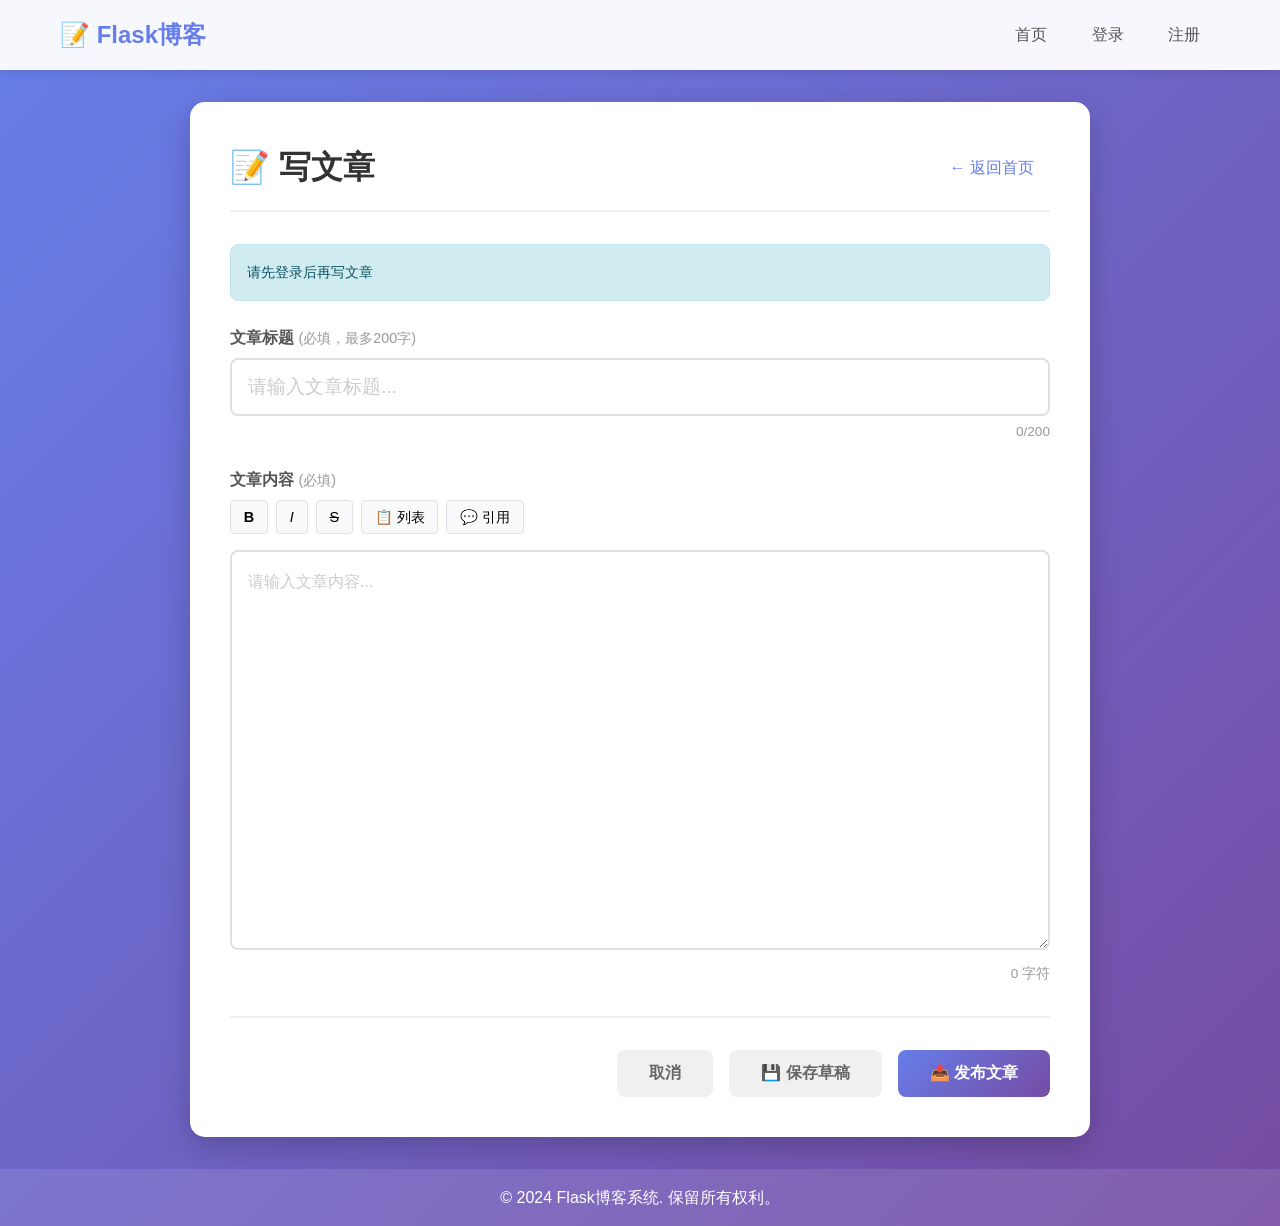
==== frontend/create_post.html @ 10ca5f61 "前端博客配置" ====
<!DOCTYPE html>
<html lang="zh-CN">
<head>
    <meta charset="UTF-8">
    <meta name="viewport" content="width=device-width, initial-scale=1.0">
    <title>写文章 - Flask博客</title>
    <style>
        * {
            margin: 0;
            padding: 0;
            box-sizing: border-box;
        }

        body {
            font-family: -apple-system, BlinkMacSystemFont, 'Segoe UI', Roboto, 'Helvetica Neue', Arial, sans-serif;
            line-height: 1.6;
            color: #333;
            background: linear-gradient(135deg, #667eea 0%, #764ba2 100%);
            min-height: 100vh;
            display: flex;
            flex-direction: column;
        }

        .navbar {
            background: rgba(255, 255, 255, 0.95);
            backdrop-filter: blur(10px);
            box-shadow: 0 2px 10px rgba(0, 0, 0, 0.1);
            padding: 1rem 0;
            position: sticky;
            top: 0;
            z-index: 1000;
        }

        .container {
            max-width: 1200px;
            margin: 0 auto;
            padding: 0 20px;
        }

        .navbar .container {
            display: flex;
            justify-content: space-between;
            align-items: center;
        }

        .logo {
            font-size: 1.5rem;
            font-weight: bold;
            color: #667eea;
            text-decoration: none;
        }

        .nav-links a {
            color: #555;
            text-decoration: none;
            padding: 0.5rem 1rem;
            margin: 0 0.25rem;
            border-radius: 5px;
            transition: all 0.3s ease;
        }

        .nav-links a:hover {
            background: #667eea;
            color: white;
        }

        main {
            flex: 1;
            padding: 2rem;
        }

        .editor-container {
            background: white;
            border-radius: 15px;
            box-shadow: 0 10px 30px rgba(0, 0, 0, 0.2);
            padding: 2.5rem;
            max-width: 900px;
            margin: 0 auto;
        }

        .editor-header {
            display: flex;
            justify-content: space-between;
            align-items: center;
            margin-bottom: 2rem;
            padding-bottom: 1rem;
            border-bottom: 2px solid #f0f0f0;
        }

        .editor-header h1 {
            font-size: 2rem;
            color: #333;
        }

        .back-btn {
            color: #667eea;
            text-decoration: none;
            font-weight: 500;
            padding: 0.5rem 1rem;
            border-radius: 5px;
            transition: all 0.3s ease;
        }

        .back-btn:hover {
            background: #f0f0f0;
        }

        .form-group {
            margin-bottom: 1.5rem;
        }

        .form-group label {
            display: block;
            margin-bottom: 0.5rem;
            color: #555;
            font-weight: 600;
            font-size: 1rem;
        }

        .form-group .label-hint {
            font-weight: 400;
            color: #999;
            font-size: 0.9rem;
        }

        #title {
            width: 100%;
            padding: 1rem;
            border: 2px solid #e0e0e0;
            border-radius: 8px;
            font-size: 1.2rem;
            transition: all 0.3s ease;
            outline: none;
            font-weight: 500;
        }

        #title:focus {
            border-color: #667eea;
            box-shadow: 0 0 0 3px rgba(102, 126, 234, 0.1);
        }

        #title::placeholder {
            color: #ccc;
            font-weight: 400;
        }

        #content {
            width: 100%;
            min-height: 400px;
            padding: 1rem;
            border: 2px solid #e0e0e0;
            border-radius: 8px;
            font-size: 1rem;
            line-height: 1.8;
            resize: vertical;
            transition: all 0.3s ease;
            outline: none;
            font-family: inherit;
        }

        #content:focus {
            border-color: #667eea;
            box-shadow: 0 0 0 3px rgba(102, 126, 234, 0.1);
        }

        #content::placeholder {
            color: #ccc;
        }

        .char-count {
            text-align: right;
            color: #999;
            font-size: 0.85rem;
            margin-top: 0.3rem;
        }

        .char-count.warning {
            color: #e67e22;
        }

        .error-message {
            color: #e74c3c;
            font-size: 0.85rem;
            margin-top: 0.3rem;
            display: none;
        }

        .error-message.show {
            display: block;
        }

        .editor-actions {
            display: flex;
            gap: 1rem;
            justify-content: flex-end;
            margin-top: 2rem;
            padding-top: 2rem;
            border-top: 2px solid #f0f0f0;
        }

        .btn {
            padding: 0.8rem 2rem;
            border: none;
            border-radius: 8px;
            font-size: 1rem;
            font-weight: 600;
            cursor: pointer;
            transition: all 0.3s ease;
            text-decoration: none;
            display: inline-flex;
            align-items: center;
            gap: 0.5rem;
        }

        .btn-primary {
            background: linear-gradient(135deg, #667eea 0%, #764ba2 100%);
            color: white;
        }

        .btn-primary:hover:not(:disabled) {
            transform: translateY(-2px);
            box-shadow: 0 5px 15px rgba(102, 126, 234, 0.4);
        }

        .btn-secondary {
            background: #f0f0f0;
            color: #666;
        }

        .btn-secondary:hover {
            background: #e0e0e0;
        }

        .btn-danger {
            background: #e74c3c;
            color: white;
        }

        .btn-danger:hover {
            background: #c0392b;
        }

        .btn:disabled {
            opacity: 0.6;
            cursor: not-allowed;
        }

        .btn .spinner {
            display: none;
            width: 16px;
            height: 16px;
            border: 2px solid rgba(255, 255, 255, 0.3);
            border-top-color: white;
            border-radius: 50%;
            animation: spin 0.6s linear infinite;
        }

        .btn.loading .spinner {
            display: inline-block;
        }

        .btn.loading .btn-text {
            display: none;
        }

        @keyframes spin {
            to { transform: rotate(360deg); }
        }

        .alert {
            padding: 1rem;
            border-radius: 8px;
            margin-bottom: 1.5rem;
            font-size: 0.9rem;
            animation: slideDown 0.3s ease;
        }

        @keyframes slideDown {
            from {
                opacity: 0;
                transform: translateY(-10px);
            }
            to {
                opacity: 1;
                transform: translateY(0);
            }
        }

        .alert-success {
            background: #d4edda;
            color: #155724;
            border: 1px solid #c3e6cb;
        }

        .alert-danger {
            background: #f8d7da;
            color: #721c24;
            border: 1px solid #f5c6cb;
        }

        .alert-info {
            background: #d1ecf1;
            color: #0c5460;
            border: 1px solid #bee5eb;
        }

        .footer {
            background: rgba(255, 255, 255, 0.1);
            color: white;
            text-align: center;
            padding: 1rem 0;
            margin-top: auto;
        }

        .toolbar {
            display: flex;
            gap: 0.5rem;
            margin-bottom: 1rem;
            flex-wrap: wrap;
        }

        .toolbar button {
            padding: 0.4rem 0.8rem;
            background: #f8f9fa;
            border: 1px solid #dee2e6;
            border-radius: 4px;
            cursor: pointer;
            font-size: 0.9rem;
            transition: all 0.2s ease;
        }

        .toolbar button:hover {
            background: #e9ecef;
            border-color: #adb5bd;
        }

        .toolbar button.active {
            background: #667eea;
            color: white;
            border-color: #667eea;
        }

        @media (max-width: 768px) {
            .editor-container {
                padding: 1.5rem;
                margin: 0.5rem;
            }

            .editor-header {
                flex-direction: column;
                gap: 1rem;
                align-items: flex-start;
            }

            .editor-actions {
                flex-direction: column;
            }

            .btn {
                width: 100%;
                justify-content: center;
            }

            #content {
                min-height: 300px;
            }

            .navbar .container {
                flex-direction: column;
                gap: 0.5rem;
            }
        }
    </style>
</head>
<body>
    <nav class="navbar">
        <div class="container">
            <a href="/index.html" class="logo">📝 Flask博客</a>
            <div class="nav-links" id="navLinks">
                <a href="/index.html">首页</a>
                <a href="/login.html">登录</a>
                <a href="/register.html">注册</a>
            </div>
        </div>
    </nav>

    <main>
        <div class="editor-container">
            <div class="editor-header">
                <h1 id="pageTitle">📝 写文章</h1>
                <a href="/index.html" class="back-btn">← 返回首页</a>
            </div>

            <div id="messageContainer"></div>

            <form id="postForm" novalidate>
                <div class="form-group">
                    <label for="title">
                        文章标题 <span class="label-hint">(必填，最多200字)</span>
                    </label>
                    <input 
                        type="text" 
                        id="title" 
                        name="title" 
                        placeholder="请输入文章标题..."
                        required
                        maxlength="200"
                    >
                    <div class="char-count">
                        <span id="titleCount">0</span>/200
                    </div>
                    <div class="error-message" id="titleError"></div>
                </div>

                <div class="form-group">
                    <label for="content">
                        文章内容 <span class="label-hint">(必填)</span>
                    </label>
                    
                    <!-- 简单的编辑工具栏 -->
                    <div class="toolbar">
                        <button type="button" onclick="insertFormat('**', '**')" title="粗体">
                            <strong>B</strong>
                        </button>
                        <button type="button" onclick="insertFormat('*', '*')" title="斜体">
                            <em>I</em>
                        </button>
                        <button type="button" onclick="insertFormat('~~', '~~')" title="删除线">
                            <s>S</s>
                        </button>
                        <button type="button" onclick="insertFormat('\n- ', '')" title="列表">
                            📋 列表
                        </button>
                        <button type="button" onclick="insertFormat('\n> ', '')" title="引用">
                            💬 引用
                        </button>
                    </div>
                    
                    <textarea 
                        id="content" 
                        name="content" 
                        placeholder="请输入文章内容..."
                        required
                    ></textarea>
                    <div class="char-count">
                        <span id="contentCount">0</span> 字符
                    </div>
                    <div class="error-message" id="contentError"></div>
                </div>

                <div class="editor-actions">
                    <button type="button" class="btn btn-secondary" onclick="window.location.href='/index.html'">
                        取消
                    </button>
                    <button type="button" class="btn btn-secondary" id="draftBtn" onclick="saveDraft()">
                        💾 保存草稿
                    </button>
                    <button type="submit" class="btn btn-primary" id="submitBtn">
                        <span class="btn-text">📤 发布文章</span>
                        <span class="spinner"></span>
                    </button>
                </div>
            </form>
        </div>
    </main>

    <footer class="footer">
        <div class="container">
            <p>&copy; 2024 Flask博客系统. 保留所有权利。</p>
        </div>
    </footer>

    <script>
        // API配置
        const API_BASE_URL = 'http://localhost:5000/api';
        
        // 全局变量
        let isEditMode = false;
        let editPostId = null;
        
        // 工具函数
        function getAccessToken() {
            return localStorage.getItem('access_token');
        }
        
        function getUserInfo() {
            const userInfo = localStorage.getItem('user_info');
            return userInfo ? JSON.parse(userInfo) : null;
        }
        
        function isAuthenticated() {
            return !!getAccessToken();
        }
        
        function showMessage(message, type = 'info') {
            const container = document.getElementById('messageContainer');
            container.innerHTML = `<div class="alert alert-${type}">${message}</div>`;
            
            setTimeout(() => {
                if (container.querySelector('.alert')) {
                    container.innerHTML = '';
                }
            }, 5000);
        }
        
        function showFieldError(fieldId, message) {
            const errorElement = document.getElementById(fieldId + 'Error');
            if (errorElement) {
                errorElement.textContent = message;
                errorElement.classList.add('show');
                
                const input = document.getElementById(fieldId);
                if (input) {
                    input.style.borderColor = '#e74c3c';
                }
            }
        }
        
        function clearFieldError(fieldId) {
            const errorElement = document.getElementById(fieldId + 'Error');
            if (errorElement) {
                errorElement.textContent = '';
                errorElement.classList.remove('show');
                
                const input = document.getElementById(fieldId);
                if (input) {
                    input.style.borderColor = '#e0e0e0';
                }
            }
        }
        
        // API请求函数
        async function apiRequest(url, options = {}) {
            const token = getAccessToken();
            const config = {
                headers: {
                    'Content-Type': 'application/json',
                    ...(token && { 'Authorization': `Bearer ${token}` })
                },
                ...options
            };
            
            const response = await fetch(`${API_BASE_URL}${url}`, config);
            const data = await response.json();
            
            if (!response.ok) {
                throw new Error(data.error || '请求失败');
            }
            
            return data;
        }
        
        // 创建文章
        async function createPost(title, content) {
            return await apiRequest('/posts', {
                method: 'POST',
                body: JSON.stringify({ title, content })
            });
        }
        
        // 更新文章
        async function updatePost(postId, title, content) {
            return await apiRequest(`/posts/${postId}`, {
                method: 'PUT',
                body: JSON.stringify({ title, content })
            });
        }
        
        // 获取文章详情
        async function getPost(postId) {
            return await apiRequest(`/posts/${postId}`);
        }
        
        // 表单验证
        function validateForm(title, content) {
            let isValid = true;
            
            // 清除之前的错误
            clearFieldError('title');
            clearFieldError('content');
            
            // 验证标题
            if (!title || title.trim().length === 0) {
                showFieldError('title', '请输入文章标题');
                isValid = false;
            } else if (title.trim().length > 200) {
                showFieldError('title', '标题不能超过200个字符');
                isValid = false;
            }
            
            // 验证内容
            if (!content || content.trim().length === 0) {
                showFieldError('content', '请输入文章内容');
                isValid = false;
            }
            
            return isValid;
        }
        
        // 保存草稿
        function saveDraft() {
            const title = document.getElementById('title').value;
            const content = document.getElementById('content').value;
            
            if (title || content) {
                const draft = {
                    title: title,
                    content: content,
                    timestamp: new Date().toISOString()
                };
                
                // 如果编辑模式，保存编辑ID
                if (isEditMode) {
                    draft.editPostId = editPostId;
                }
                
                localStorage.setItem('post_draft', JSON.stringify(draft));
                showMessage('草稿已保存！', 'success');
            } else {
                showMessage('没有内容可保存', 'info');
            }
        }
        
        // 加载草稿
        function loadDraft() {
            const draftStr = localStorage.getItem('post_draft');
            if (draftStr) {
                try {
                    const draft = JSON.parse(draftStr);
                    
                    // 只在创建模式且没有内容时加载草稿
                    if (!isEditMode && !document.getElementById('title').value && !document.getElementById('content').value) {
                        if (draft.title || draft.content) {
                            const loadDraft = confirm('检测到未发布的草稿，是否加载？');
                            if (loadDraft) {
                                document.getElementById('title').value = draft.title || '';
                                document.getElementById('content').value = draft.content || '';
                                updateCharCount();
                                showMessage('草稿已加载', 'info');
                            } else {
                                localStorage.removeItem('post_draft');
                            }
                        }
                    }
                } catch (e) {
                    localStorage.removeItem('post_draft');
                }
            }
        }
        
        // 清除草稿
        function clearDraft() {
            localStorage.removeItem('post_draft');
        }
        
        // 更新字符计数
        function updateCharCount() {
            const title = document.getElementById('title').value;
            const content = document.getElementById('content').value;
            
            document.getElementById('titleCount').textContent = title.length;
            document.getElementById('contentCount').textContent = content.length;
            
            // 标题接近上限时变橙色
            const titleCount = document.getElementById('titleCount');
            if (title.length > 180) {
                titleCount.classList.add('warning');
            } else {
                titleCount.classList.remove('warning');
            }
        }
        
        // 插入格式化文本
        function insertFormat(before, after) {
            const textarea = document.getElementById('content');
            const start = textarea.selectionStart;
            const end = textarea.selectionEnd;
            const text = textarea.value;
            
            const selectedText = text.substring(start, end);
            const newText = text.substring(0, start) + before + selectedText + after + text.substring(end);
            
            textarea.value = newText;
            textarea.focus();
            
            // 设置光标位置
            if (selectedText) {
                textarea.selectionStart = start + before.length;
                textarea.selectionEnd = end + before.length;
            } else {
                textarea.selectionStart = start + before.length;
                textarea.selectionEnd = start + before.length;
            }
            
            updateCharCount();
        }
        
        // 更新导航栏
        function updateNavbar() {
            const userInfo = getUserInfo();
            const navLinks = document.getElementById('navLinks');
            
            if (userInfo) {
                navLinks.innerHTML = `
                    <a href="/index.html">首页</a>
                    <a href="/create_post.html">写文章</a>
                    <a href="/user_posts.html?user_id=${userInfo.id}">我的文章</a>
                    <a href="#" onclick="logout()">登出 (${escapeHtml(userInfo.username)})</a>
                `;
            } else {
                navLinks.innerHTML = `
                    <a href="/index.html">首页</a>
                    <a href="/login.html">登录</a>
                    <a href="/register.html">注册</a>
                `;
            }
        }
        
        function escapeHtml(text) {
            const map = {
                '&': '&amp;',
                '<': '&lt;',
                '>': '&gt;',
                '"': '&quot;',
                "'": '&#039;'
            };
            return text.replace(/[&<>"']/g, char => map[char]);
        }
        
        function logout() {
            localStorage.removeItem('access_token');
            localStorage.removeItem('refresh_token');
            localStorage.removeItem('user_info');
            window.location.href = '/index.html';
        }
        
        // 处理表单提交
        document.getElementById('postForm').addEventListener('submit', async function(e) {
            e.preventDefault();
            
            const title = document.getElementById('title').value;
            const content = document.getElementById('content').value;
            const submitBtn = document.getElementById('submitBtn');
            
            // 表单验证
            if (!validateForm(title, content)) {
                return;
            }
            
            // 显示加载状态
            submitBtn.disabled = true;
            submitBtn.classList.add('loading');
            
            try {
                let result;
                
                if (isEditMode && editPostId) {
                    // 更新文章
                    result = await updatePost(editPostId, title, content);
                    showMessage('文章更新成功！正在跳转...', 'success');
                } else {
                    // 创建文章
                    result = await createPost(title, content);
                    showMessage('文章发布成功！正在跳转...', 'success');
                }
                
                // 清除草稿
                clearDraft();
                
                // 跳转到文章详情页
                setTimeout(() => {
                    window.location.href = `/post.html?id=${result.post.id}`;
                }, 1500);
                
            } catch (error) {
                showMessage('操作失败：' + error.message, 'danger');
                submitBtn.disabled = false;
                submitBtn.classList.remove('loading');
            }
        });
        
        // 加载编辑的文章
        async function loadEditPost() {
            const urlParams = new URLSearchParams(window.location.search);
            const postId = urlParams.get('id');
            
            if (postId) {
                try {
                    const result = await getPost(postId);
                    const post = result.post;
                    
                    // 检查是否是文章作者
                    const userInfo = getUserInfo();
                    if (!userInfo || userInfo.id !== post.user_id) {
                        showMessage('你没有权限编辑此文章', 'danger');
                        setTimeout(() => {
                            window.location.href = '/index.html';
                        }, 2000);
                        return;
                    }
                    
                    // 设置为编辑模式
                    isEditMode = true;
                    editPostId = post.id;
                    
                    // 更新页面标题和按钮
                    document.getElementById('pageTitle').textContent = '✏️ 编辑文章';
                    document.getElementById('submitBtn').querySelector('.btn-text').textContent = '💾 更新文章';
                    
                    // 填充表单
                    document.getElementById('title').value = post.title;
                    document.getElementById('content').value = post.content;
                    updateCharCount();
                    
                } catch (error) {
                    showMessage('加载文章失败：' + error.message, 'danger');
                    setTimeout(() => {
                        window.location.href = '/index.html';
                    }, 2000);
                }
            }
        }
        
        // 页面初始化
        document.addEventListener('DOMContentLoaded', function() {
            // 检查登录状态
            if (!isAuthenticated()) {
                showMessage('请先登录后再写文章', 'info');
                setTimeout(() => {
                    window.location.href = '/login.html';
                }, 2000);
                return;
            }
            
            // 更新导航栏
            updateNavbar();
            
            // 加载编辑文章（如果是编辑模式）
            loadEditPost();
            
            // 加载草稿（仅在创建模式）
            if (!isEditMode) {
                loadDraft();
            }
            
            // 监听输入变化，更新字符计数
            document.getElementById('title').addEventListener('input', function() {
                updateCharCount();
                if (this.value.trim().length > 0) {
                    clearFieldError('title');
                }
            });
            
            document.getElementById('content').addEventListener('input', function() {
                updateCharCount();
                if (this.value.trim().length > 0) {
                    clearFieldError('content');
                }
            });
            
            // 键盘快捷键 Ctrl+S 保存草稿
            document.addEventListener('keydown', function(e) {
                if ((e.ctrlKey || e.metaKey) && e.key === 's') {
                    e.preventDefault();
                    saveDraft();
                }
            });
            
            // 离开页面前提示保存
            window.addEventListener('beforeunload', function(e) {
                const title = document.getElementById('title').value;
                const content = document.getElementById('content').value;
                
                if (title || content) {
                    saveDraft();
                }
            });
        });
    </script>
</body>
</html>
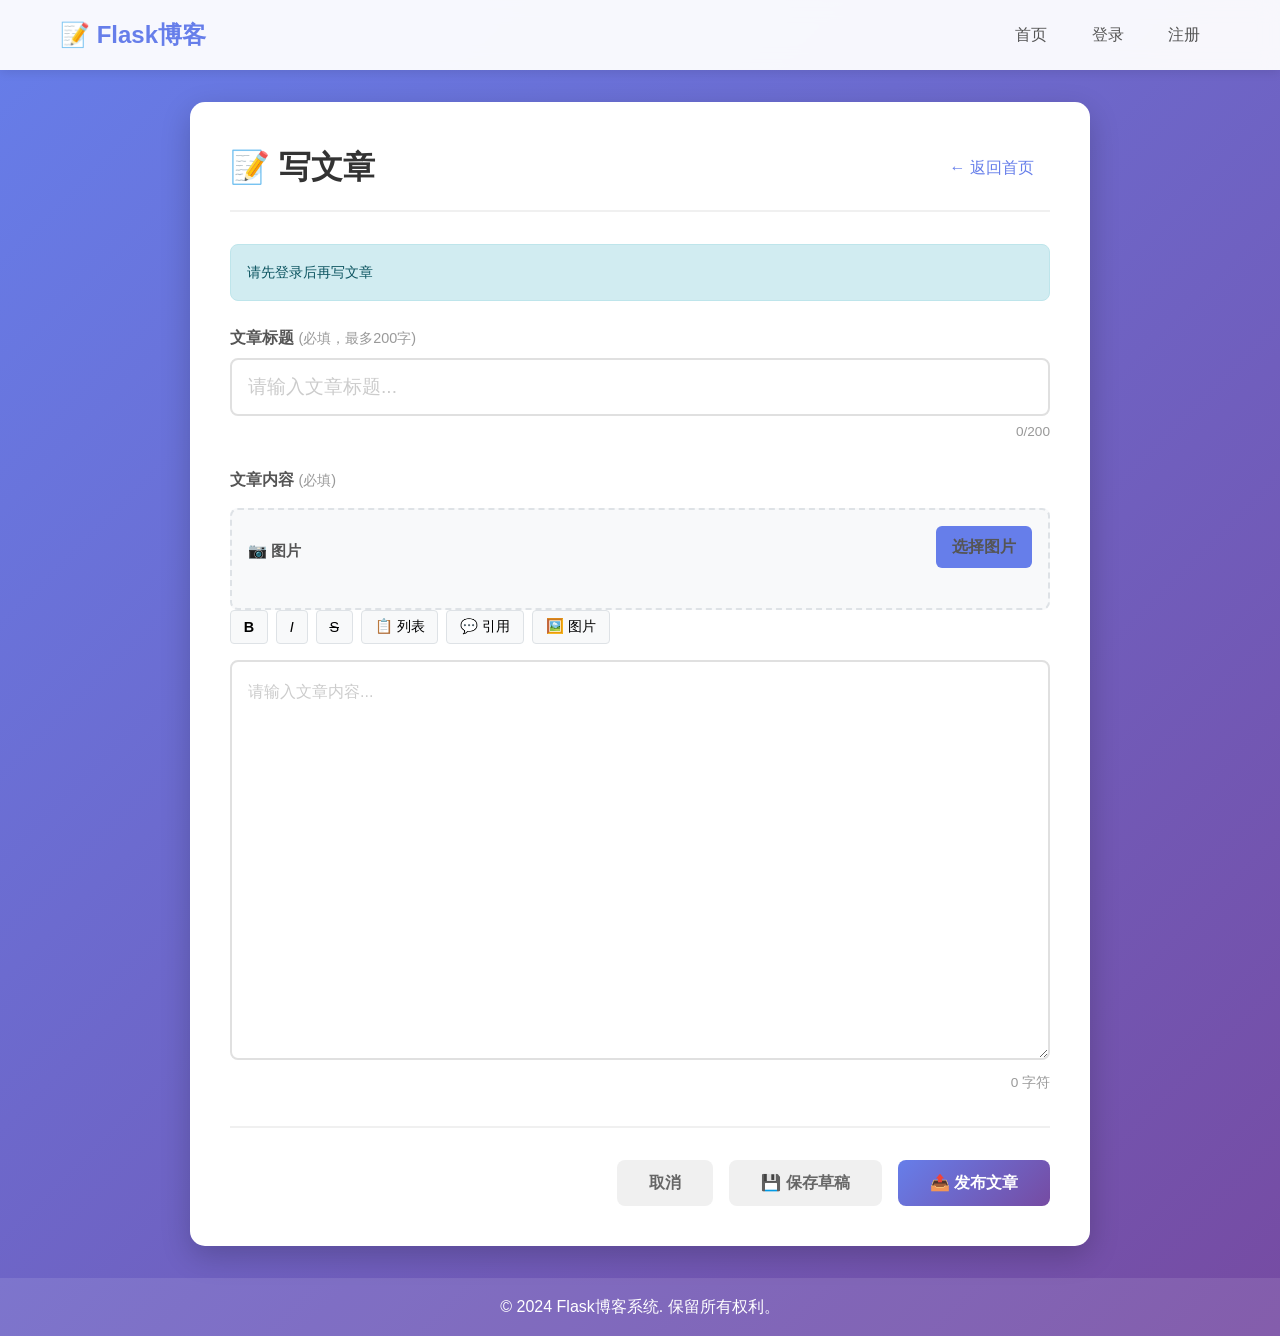
==== commit 98f53cb8: "前端博客配置" ====
--- a/frontend/create_post.html
+++ b/frontend/create_post.html
@@ -50,6 +50,162 @@
             text-decoration: none;
         }
 
+        .upload-section {
+            margin-top: 1rem;
+            padding: 1rem;
+            background: #f8f9fa;
+            border-radius: 8px;
+            border: 2px dashed #dee2e6;
+        }
+
+        .upload-header {
+            display: flex;
+            justify-content: space-between;
+            align-items: center;
+            margin-bottom: 1rem;
+        }
+
+        .upload-title {
+            font-weight: 600;
+            color: #555;
+            font-size: 0.95rem;
+        }
+
+        .btn-upload {
+            padding: 0.5rem 1rem;
+            background: #667eea;
+            color: white;
+            border: none;
+            border-radius: 6px;
+            cursor: pointer;
+            font-size: 0.9rem;
+            transition: all 0.3s ease;
+        }
+
+        .btn-upload:hover {
+            background: #5a6fd6;
+            transform: translateY(-1px);
+        }
+
+        .upload-preview {
+            display: flex;
+            flex-wrap: wrap;
+            gap: 0.5rem;
+            margin-top: 0.5rem;
+        }
+
+        .preview-item {
+            position: relative;
+            width: 100px;
+            height: 100px;
+            border-radius: 8px;
+            overflow: hidden;
+            border: 2px solid #e0e0e0;
+        }
+
+        .preview-item img {
+            width: 100%;
+            height: 100%;
+            object-fit: cover;
+        }
+
+        .preview-item .remove-btn {
+            position: absolute;
+            top: 2px;
+            right: 2px;
+            width: 20px;
+            height: 20px;
+            background: rgba(231, 76, 60, 0.9);
+            color: white;
+            border: none;
+            border-radius: 50%;
+            cursor: pointer;
+            font-size: 12px;
+            display: flex;
+            align-items: center;
+            justify-content: center;
+            transition: all 0.2s ease;
+        }
+
+        .preview-item .remove-btn:hover {
+            background: #c0392b;
+        }
+
+        .upload-progress {
+            margin-top: 1rem;
+            padding: 0.5rem;
+        }
+
+        .progress-bar {
+            height: 6px;
+            background: #e0e0e0;
+            border-radius: 3px;
+            overflow: hidden;
+            margin-bottom: 0.5rem;
+        }
+
+        .progress-fill {
+            height: 100%;
+            background: linear-gradient(135deg, #667eea 0%, #764ba2 100%);
+            width: 0%;
+            transition: width 0.3s ease;
+            border-radius: 3px;
+        }
+
+        .progress-text {
+            font-size: 0.85rem;
+            color: #666;
+        }
+
+        /* 插入图片按钮样式 */
+        .insert-image-btn {
+            padding: 0.3rem 0.6rem;
+            background: #667eea;
+            color: white;
+            border: none;
+            border-radius: 4px;
+            cursor: pointer;
+            font-size: 0.8rem;
+            margin-left: 0.3rem;
+            transition: all 0.2s ease;
+        }
+
+        .insert-image-btn:hover {
+            background: #5a6fd6;
+        }
+
+        .uploaded-images {
+            display: flex;
+            flex-wrap: wrap;
+            gap: 0.5rem;
+            margin-top: 0.5rem;
+        }
+
+        .uploaded-image-item {
+            position: relative;
+            width: 80px;
+            height: 80px;
+            border-radius: 6px;
+            overflow: hidden;
+            border: 2px solid #e0e0e0;
+            cursor: pointer;
+            transition: all 0.2s ease;
+        }
+
+        .uploaded-image-item:hover {
+            border-color: #667eea;
+            transform: scale(1.05);
+        }
+
+        .uploaded-image-item img {
+            width: 100%;
+            height: 100%;
+            object-fit: cover;
+        }
+
+        .uploaded-image-item .image-url {
+            display: none;
+        }
         .nav-links a {
             color: #555;
             text-decoration: none;
@@ -416,25 +572,45 @@
                     <label for="content">
                         文章内容 <span class="label-hint">(必填)</span>
                     </label>
+                    <!-- 在 content textarea 之后添加 -->
+                <div class="upload-section">
+                    <div class="upload-header">
+                        <span class="upload-title">📷 图片</span>
+                        <label class="btn-upload">
+                            <input type="file" id="imageInput" accept="image/*" multiple style="display: none;">
+                            选择图片
+                        </label>
+                    </div>
+                    <div class="upload-preview" id="imagePreview"></div>
+                    <div class="upload-progress" id="uploadProgress" style="display: none;">
+                        <div class="progress-bar">
+                            <div class="progress-fill" id="progressFill"></div>
+                        </div>
+                        <span class="progress-text" id="progressText">上传中...</span>
+                    </div>
+                </div>
                     
                     <!-- 简单的编辑工具栏 -->
-                    <div class="toolbar">
-                        <button type="button" onclick="insertFormat('**', '**')" title="粗体">
-                            <strong>B</strong>
-                        </button>
-                        <button type="button" onclick="insertFormat('*', '*')" title="斜体">
-                            <em>I</em>
-                        </button>
-                        <button type="button" onclick="insertFormat('~~', '~~')" title="删除线">
-                            <s>S</s>
-                        </button>
-                        <button type="button" onclick="insertFormat('\n- ', '')" title="列表">
-                            📋 列表
-                        </button>
-                        <button type="button" onclick="insertFormat('\n> ', '')" title="引用">
-                            💬 引用
-                        </button>
-                    </div>
+                <div class="toolbar">
+                    <button type="button" onclick="insertFormat('**', '**')" title="粗体">
+                        <strong>B</strong>
+                    </button>
+                    <button type="button" onclick="insertFormat('*', '*')" title="斜体">
+                        <em>I</em>
+                    </button>
+                    <button type="button" onclick="insertFormat('~~', '~~')" title="删除线">
+                        <s>S</s>
+                    </button>
+                    <button type="button" onclick="insertFormat('\n- ', '')" title="列表">
+                        📋 列表
+                    </button>
+                    <button type="button" onclick="insertFormat('\n> ', '')" title="引用">
+                        💬 引用
+                    </button>
+                    <button type="button" onclick="triggerImageUpload()" title="上传图片">
+                        🖼️ 图片
+                    </button>
+                </div>
                     
                     <textarea 
                         id="content" 
@@ -447,6 +623,8 @@
                     </div>
                     <div class="error-message" id="contentError"></div>
                 </div>
+                <!-- 已上传图片列表 -->
+                <div id="uploadedImagesList" class="uploaded-images" style="display: none;"></div>
 
                 <div class="editor-actions">
                     <button type="button" class="btn btn-secondary" onclick="window.location.href='/index.html'">
@@ -482,7 +660,12 @@
         function getAccessToken() {
             return localStorage.getItem('access_token');
         }
-        
+
+        // 触发图片上传
+        function triggerImageUpload() {
+            document.getElementById('imageInput').click();
+        }
+
         function getUserInfo() {
             const userInfo = localStorage.getItem('user_info');
             return userInfo ? JSON.parse(userInfo) : null;
@@ -820,7 +1003,106 @@
                 }
             }
         }
-        
+        // 图片上传相关
+        // 图片上传相关
+        let uploadedImages = [];
+
+        // 选择图片
+        document.getElementById('imageInput').addEventListener('change', async function(e) {
+            const files = e.target.files;
+            if (files.length === 0) return;
+
+            const progressDiv = document.getElementById('uploadProgress');
+            const progressFill = document.getElementById('progressFill');
+            const progressText = document.getElementById('progressText');
+
+            progressDiv.style.display = 'block';
+
+            for (let i = 0; i < files.length; i++) {
+                const file = files[i];
+
+                // 预览图片
+                const reader = new FileReader();
+                reader.onload = function(e) {
+                    const preview = document.getElementById('imagePreview');
+                    const div = document.createElement('div');
+                    div.className = 'preview-item';
+                    div.innerHTML = `
+                        <img src="${e.target.result}" alt="预览">
+                    `;
+                    preview.appendChild(div);
+                };
+                reader.readAsDataURL(file);
+
+                // 上传图片
+                try {
+                    const formData = new FormData();
+                    formData.append('image', file);
+
+                    const token = localStorage.getItem('access_token');
+
+                    // 不使用Content-Type头，让浏览器自动设置boundary
+                    const response = await fetch(`${API_BASE_URL}/upload`, {
+                        method: 'POST',
+                        headers: {
+                            'Authorization': `Bearer ${token}`
+                        },
+                        body: formData
+                    });
+
+                    const data = await response.json();
+
+                    if (response.ok) {
+                        const imageUrl = `http://localhost:5000${data.url}`;
+                        uploadedImages.push(imageUrl);
+                        insertImageToEditor(imageUrl);
+
+                        progressFill.style.width = ((i + 1) / files.length) * 100 + '%';
+                        progressText.textContent = `已上传 ${i + 1}/${files.length}`;
+                    } else {
+                        showMessage('上传失败: ' + (data.error || '未知错误'), 'danger');
+                    }
+                } catch (error) {
+                    showMessage('上传失败: ' + error.message, 'danger');
+                }
+            }
+
+            setTimeout(() => {
+                progressDiv.style.display = 'none';
+                progressFill.style.width = '0%';
+                document.getElementById('imageInput').value = '';
+                document.getElementById('imagePreview').innerHTML = '';
+            }, 1000);
+        });
+
+        // 触发图片上传
+        function triggerImageUpload() {
+            document.getElementById('imageInput').click();
+        }
+
+        // 插入图片到编辑器
+        function insertImageToEditor(imageUrl) {
+            const textarea = document.getElementById('content');
+            const start = textarea.selectionStart;
+            const end = textarea.selectionEnd;
+            const text = textarea.value;
+
+            const imageMarkdown = `\n![图片](${imageUrl})\n`;
+
+            textarea.value = text.substring(0, start) + imageMarkdown + text.substring(end);
+
+            const newPosition = start + imageMarkdown.length;
+            textarea.selectionStart = newPosition;
+            textarea.selectionEnd = newPosition;
+            textarea.focus();
+
+            updateCharCount();
+        }
+
+        // 插入已上传图片到编辑器
+        function insertUploadedImage(imageUrl) {
+            insertImageToEditor(imageUrl);
+        }
         // 页面初始化
         document.addEventListener('DOMContentLoaded', function() {
             // 检查登录状态
